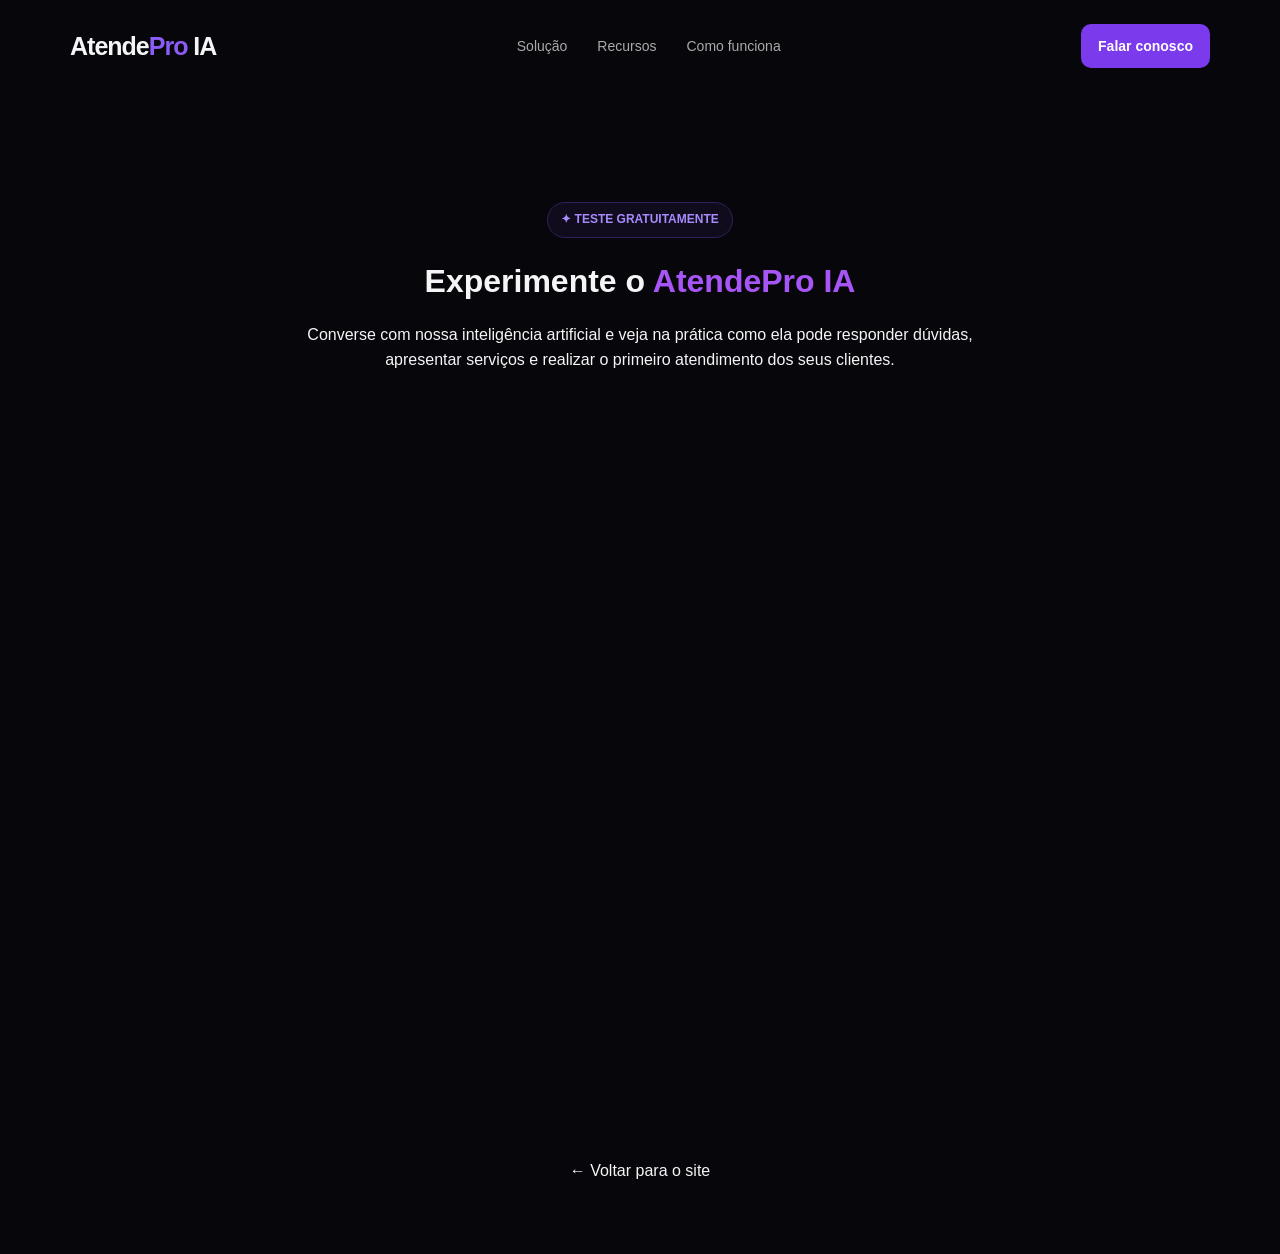
==== demo.html @ 5b1fbf41 "Primeira versão do AtendePro IA" ====
<!DOCTYPE html>
<html lang="pt-BR">

<head>
    <meta charset="UTF-8">
    <meta name="viewport" content="width=device-width, initial-scale=1.0">

    <title>AtendePro IA | Teste a demonstração</title>

    <meta name="description"
        content="Teste o atendimento inteligente da AtendePro IA diretamente no seu navegador.">

    <link rel="stylesheet" href="style.css">

    <style>
        .demo-page {
            min-height: 100vh;
            padding: 110px 5% 70px;
        }

        .demo-header {
            max-width: 850px;
            margin: 0 auto 35px;
            text-align: center;
        }

        .demo-header .tag {
            display: inline-block;
            margin-bottom: 18px;
        }

        .demo-header h1 {
            margin-bottom: 15px;
        }

        .demo-header h1 span {
            color: #a855f7;
        }

        .demo-header p {
            max-width: 680px;
            margin: 0 auto;
        }

        .webchat-container {
            width: min(900px, 100%);
            height: 720px;
            margin: 0 auto;
            overflow: hidden;
            border-radius: 18px;
        }

        .webchat-container iframe {
            display: block;
            width: 100%;
            height: 100%;
            min-height: 700px;
            border: 0;
        }

        .demo-back {
            display: block;
            width: fit-content;
            margin: 30px auto 0;
            text-decoration: none;
        }

        @media (max-width: 700px) {

            .demo-page {
                padding: 90px 15px 40px;
            }

            .demo-header h1 {
                font-size: 32px;
            }

            .webchat-container {
                height: 680px;
            }

        }
    </style>
</head>

<body>

    <!-- HEADER -->

    <header>

        <a href="index.html" class="logo">
            Atende<span>Pro</span> IA
        </a>

        <nav>
            <a href="index.html#solucao">Solução</a>
            <a href="index.html#recursos">Recursos</a>
            <a href="index.html#como-funciona">Como funciona</a>
        </nav>

        <a href="https://wa.me/5547991090130?text=Ol%C3%A1!%20Vi%20o%20AtendePro%20IA%20e%20gostaria%20de%20conhecer%20a%20solu%C3%A7%C3%A3o."
           class="btn btn-small"
           target="_blank"
           rel="noopener noreferrer">
            Falar conosco
        </a>

    </header>


    <!-- DEMONSTRAÇÃO -->

    <main class="demo-page">

        <div class="demo-header">

            <span class="tag">
                ✦ TESTE GRATUITAMENTE
            </span>

            <h1>
                Experimente o <span>AtendePro IA</span>
            </h1>

            <p>
                Converse com nossa inteligência artificial e veja na prática
                como ela pode responder dúvidas, apresentar serviços e
                realizar o primeiro atendimento dos seus clientes.
            </p>

        </div>


        <!-- WEB CHAT GPT MAKER -->

        <div class="webchat-container">

            <iframe
                src="https://app.gptmaker.ai/widget/3F97A50EF0A023D3A040C60EC3422842/iframe"
                width="100%"
                style="height: 100%; min-height: 700px"
                allow="microphone;"
                frameborder="0">
            </iframe>

        </div>


        <!-- VOLTAR -->

        <a href="index.html" class="demo-back">
            ← Voltar para o site
        </a>

    </main>


    <script src="script.js"></script>

</body>

</html>
---- style.css ----
* {
    margin: 0;
    padding: 0;
    box-sizing: border-box;
}

html {
    scroll-behavior: smooth;
}

body {
    font-family: Arial, Helvetica, sans-serif;
    background: #07070b;
    color: #f5f5f7;
    line-height: 1.6;
}

a {
    text-decoration: none;
    color: inherit;
}

/* HEADER */

header {
    width: 100%;
    max-width: 1200px;
    margin: auto;
    padding: 24px 30px;

    display: flex;
    align-items: center;
    justify-content: space-between;
}

.logo {
    font-size: 25px;
    font-weight: 800;
    letter-spacing: -1px;
}

.logo span {
    color: #8b5cf6;
}

nav {
    display: flex;
    gap: 30px;
}

nav a {
    color: #aaa;
    font-size: 14px;
    transition: 0.2s;
}

nav a:hover {
    color: white;
}

/* BOTÕES */

.btn {
    display: inline-block;
    padding: 14px 24px;
    border-radius: 10px;

    background: #7c3aed;
    color: white;

    font-weight: 700;
    font-size: 14px;

    transition: 0.25s;
}

.btn:hover {
    transform: translateY(-2px);
    background: #8b5cf6;
}

.btn-small {
    padding: 11px 17px;
}

.btn-outline {
    background: transparent;
    border: 1px solid #333;
}

.btn-outline:hover {
    background: #15151c;
    border-color: #555;
}

/* HERO */

.hero {
    max-width: 1200px;
    margin: auto;

    min-height: 650px;

    padding: 90px 30px;

    display: grid;
    grid-template-columns: 1.1fr 0.9fr;
    align-items: center;
    gap: 70px;
}

.tag {
    display: inline-block;

    padding: 7px 13px;

    border: 1px solid #33205d;
    border-radius: 30px;

    color: #a78bfa;
    background: #110b1e;

    font-size: 12px;
    font-weight: 700;

    margin-bottom: 22px;
}

.hero h1 {
    font-size: clamp(45px, 6vw, 72px);
    line-height: 1.05;
    letter-spacing: -3px;

    max-width: 750px;
}

.hero h1 span {
    color: #8b5cf6;
}

.hero-text > p {
    color: #aaa;
    font-size: 18px;

    max-width: 620px;

    margin-top: 25px;
}

.buttons {
    display: flex;
    gap: 14px;

    margin-top: 35px;
}

/* CHAT DEMO */

.hero-card {
    background: #101017;

    border: 1px solid #272733;
    border-radius: 22px;

    padding: 25px;

    box-shadow:
        0 30px 80px rgba(0, 0, 0, 0.5);

    transform: rotate(1deg);
}

.status {
    color: #9ca3af;
    font-size: 13px;

    padding-bottom: 20px;
    border-bottom: 1px solid #25252e;
}

.status span {
    display: inline-block;

    width: 8px;
    height: 8px;

    background: #22c55e;
    border-radius: 50%;

    margin-right: 6px;
}

.chat {
    padding-top: 25px;

    display: flex;
    flex-direction: column;
    gap: 15px;
}

.message {
    padding: 13px 16px;

    border-radius: 14px;

    font-size: 14px;

    max-width: 85%;
}

.client {
    align-self: flex-end;

    background: #27272f;
    color: #eee;

    border-bottom-right-radius: 4px;
}

.ai {
    align-self: flex-start;

    background: #32166b;
    color: white;

    border-bottom-left-radius: 4px;
}

/* SEÇÕES */

.section {
    max-width: 1200px;
    margin: auto;

    padding: 130px 30px 70px;
}

.section-title span,
.cta span,
.audience span {
    color: #8b5cf6;

    font-size: 12px;
    font-weight: 800;

    letter-spacing: 2px;
}

.section-title h2 {
    font-size: 44px;
    line-height: 1.15;

    margin-top: 15px;

    letter-spacing: -1.5px;
}

.section-title p {
    color: #999;

    max-width: 650px;

    margin-top: 20px;

    font-size: 17px;
}

/* RECURSOS */

.features {
    max-width: 1200px;
    margin: auto;

    padding: 40px 30px 130px;

    display: grid;
    grid-template-columns: repeat(4, 1fr);
    gap: 18px;
}

.feature {
    background: #101017;

    border: 1px solid #24242e;
    border-radius: 18px;

    padding: 28px;

    transition: 0.25s;
}

.feature:hover {
    transform: translateY(-5px);
    border-color: #53369a;
}

.icon {
    font-size: 28px;
    margin-bottom: 20px;
}

.feature h3 {
    margin-bottom: 10px;
}

.feature p {
    color: #999;
    font-size: 14px;
}

/* COMO FUNCIONA */

.how {
    max-width: 1200px;
    margin: auto;

    padding: 100px 30px;
}

.steps {
    margin-top: 50px;

    display: grid;
    grid-template-columns: repeat(4, 1fr);

    gap: 20px;
}

.step {
    border-top: 1px solid #333;

    padding-top: 20px;
}

.step strong {
    color: #8b5cf6;
    font-size: 13px;
}

.step h3 {
    margin-top: 18px;
}

.step p {
    color: #888;
    font-size: 14px;

    margin-top: 10px;
}

/* PÚBLICO */

.audience {
    max-width: 1200px;
    margin: auto;

    padding: 100px 30px;

    display: flex;
    justify-content: space-between;
    align-items: center;

    gap: 50px;
}

.audience h2 {
    font-size: 38px;

    max-width: 550px;

    margin-top: 10px;
}

.tags {
    max-width: 500px;

    display: flex;
    flex-wrap: wrap;

    gap: 10px;
}

.tags span {
    padding: 10px 15px;

    border: 1px solid #333;
    border-radius: 30px;

    color: #bbb;

    font-size: 13px;
}

/* CTA */

.cta {
    max-width: 1140px;
    margin: 80px auto 120px;

    padding: 70px;

    border-radius: 25px;

    background:
        radial-gradient(
            circle at top right,
            #32166b,
            #121018 55%
        );

    border: 1px solid #3a2858;

    display: flex;
    align-items: center;
    justify-content: space-between;

    gap: 40px;
}

.cta h2 {
    font-size: 40px;

    max-width: 650px;

    line-height: 1.15;

    margin-top: 12px;
}

.cta p {
    color: #aaa;
    margin-top: 15px;
}

/* FOOTER */

footer {
    border-top: 1px solid #202028;

    padding: 40px 30px;

    text-align: center;

    color: #777;
}

footer .logo {
    color: white;
    margin-bottom: 8px;
}

footer small {
    display: block;
    margin-top: 20px;
    color: #555;
}

/* RESPONSIVO */

@media (max-width: 900px) {

    nav {
        display: none;
    }

    .hero {
        grid-template-columns: 1fr;
        padding-top: 50px;
    }

    .features {
        grid-template-columns: repeat(2, 1fr);
    }

    .steps {
        grid-template-columns: repeat(2, 1fr);
    }

    .audience {
        flex-direction: column;
        align-items: flex-start;
    }

    .cta {
        margin-left: 20px;
        margin-right: 20px;

        flex-direction: column;
        align-items: flex-start;
    }
}

@media (max-width: 600px) {

    header {
        padding: 20px;
    }

    header .btn {
        display: none;
    }

    .hero {
        padding: 50px 20px;
    }

    .hero h1 {
        font-size: 45px;
    }

    .buttons {
        flex-direction: column;
    }

    .buttons .btn {
        text-align: center;
    }

    .features {
        grid-template-columns: 1fr;
        padding-left: 20px;
        padding-right: 20px;
    }

    .steps {
        grid-template-columns: 1fr;
    }

    .section,
    .how,
    .audience {
        padding-left: 20px;
        padding-right: 20px;
    }

    .section-title h2,
    .audience h2 {
        font-size: 34px;
    }

    .cta {
        padding: 40px 25px;
    }

    .cta h2 {
        font-size: 32px;
    }
}
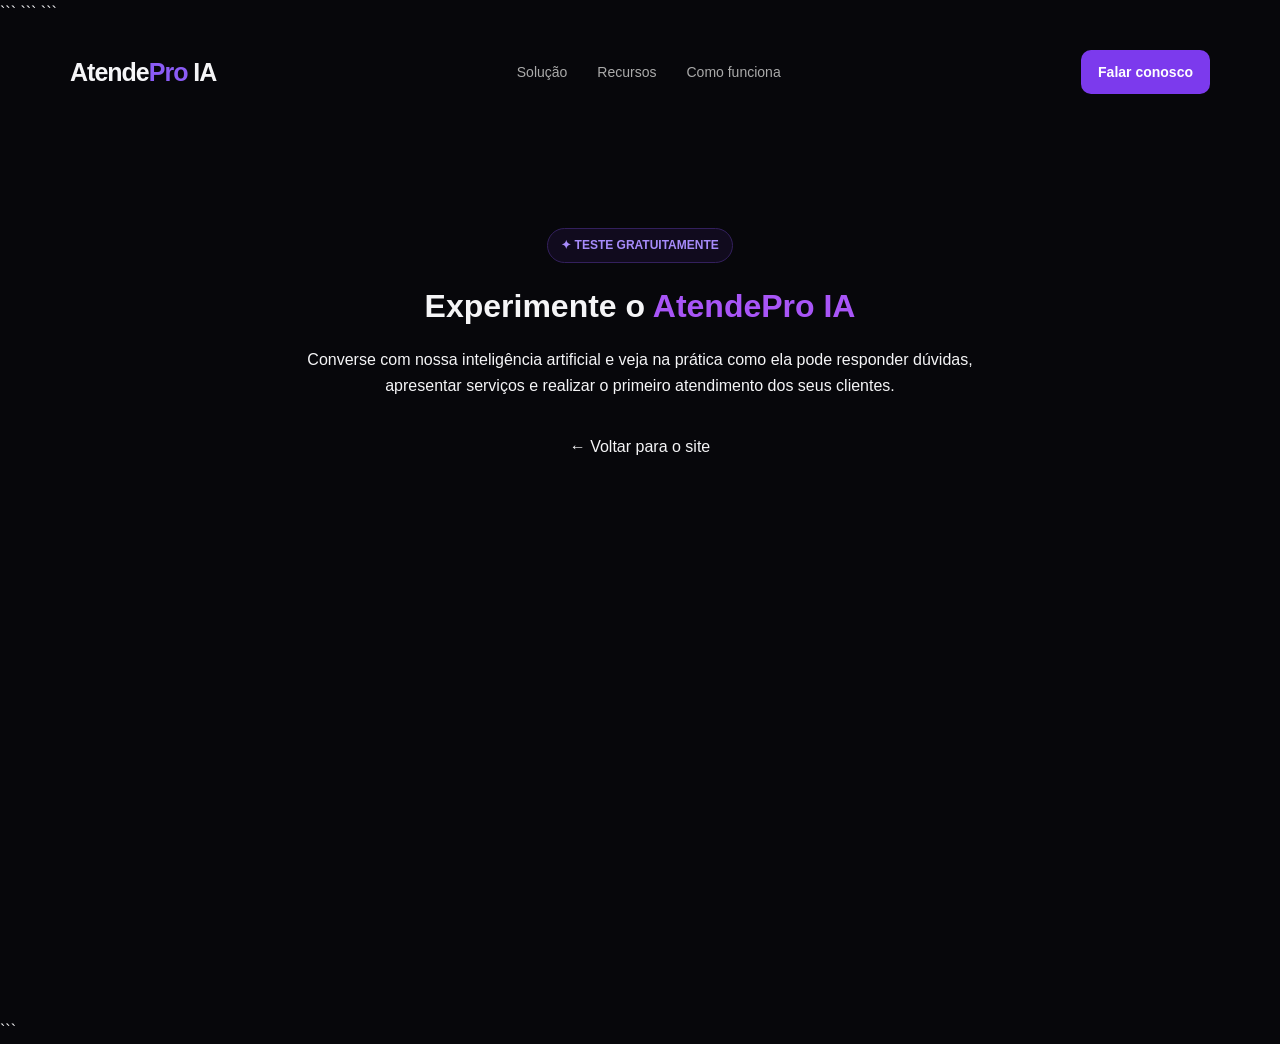
==== commit 6cd42205: "Refactor HTML structure and styles in demo.html" ====
--- a/demo.html
+++ b/demo.html
@@ -1,162 +1,153 @@
 <!DOCTYPE html>
+
 <html lang="pt-BR">
 
 <head>
     <meta charset="UTF-8">
     <meta name="viewport" content="width=device-width, initial-scale=1.0">
 
-    <title>AtendePro IA | Teste a demonstração</title>
+```
+<title>AtendePro IA | Teste a demonstração</title>
 
-    <meta name="description"
-        content="Teste o atendimento inteligente da AtendePro IA diretamente no seu navegador.">
+<meta name="description"
+    content="Teste o atendimento inteligente da AtendePro IA diretamente no seu navegador.">
 
-    <link rel="stylesheet" href="style.css">
+<link rel="stylesheet" href="style.css">
 
-    <style>
+<style>
+    .demo-page {
+        min-height: 100vh;
+        padding: 110px 5% 70px;
+    }
+
+    .demo-header {
+        max-width: 850px;
+        margin: 0 auto 35px;
+        text-align: center;
+    }
+
+    .demo-header .tag {
+        display: inline-block;
+        margin-bottom: 18px;
+    }
+
+    .demo-header h1 {
+        margin-bottom: 15px;
+    }
+
+    .demo-header h1 span {
+        color: #a855f7;
+    }
+
+    .demo-header p {
+        max-width: 680px;
+        margin: 0 auto;
+    }
+
+    .webchat-container {
+        width: min(900px, 100%);
+        height: 720px;
+        margin: 0 auto;
+        overflow: hidden;
+        border-radius: 18px;
+    }
+
+    .demo-back {
+        display: block;
+        width: fit-content;
+        margin: 30px auto 0;
+        text-decoration: none;
+    }
+
+    @media (max-width: 700px) {
+
         .demo-page {
-            min-height: 100vh;
-            padding: 110px 5% 70px;
-        }
-
-        .demo-header {
-            max-width: 850px;
-            margin: 0 auto 35px;
-            text-align: center;
-        }
-
-        .demo-header .tag {
-            display: inline-block;
-            margin-bottom: 18px;
+            padding: 90px 15px 40px;
         }
 
         .demo-header h1 {
-            margin-bottom: 15px;
-        }
-
-        .demo-header h1 span {
-            color: #a855f7;
-        }
-
-        .demo-header p {
-            max-width: 680px;
-            margin: 0 auto;
+            font-size: 32px;
         }
 
         .webchat-container {
-            width: min(900px, 100%);
-            height: 720px;
-            margin: 0 auto;
-            overflow: hidden;
-            border-radius: 18px;
+            height: 680px;
         }
 
-        .webchat-container iframe {
-            display: block;
-            width: 100%;
-            height: 100%;
-            min-height: 700px;
-            border: 0;
-        }
+    }
+</style>
+```
 
-        .demo-back {
-            display: block;
-            width: fit-content;
-            margin: 30px auto 0;
-            text-decoration: none;
-        }
-
-        @media (max-width: 700px) {
-
-            .demo-page {
-                padding: 90px 15px 40px;
-            }
-
-            .demo-header h1 {
-                font-size: 32px;
-            }
-
-            .webchat-container {
-                height: 680px;
-            }
-
-        }
-    </style>
 </head>
 
 <body>
 
-    <!-- HEADER -->
+```
+<!-- HEADER -->
 
-    <header>
+<header>
 
-        <a href="index.html" class="logo">
-            Atende<span>Pro</span> IA
-        </a>
+    <a href="index.html" class="logo">
+        Atende<span>Pro</span> IA
+    </a>
 
-        <nav>
-            <a href="index.html#solucao">Solução</a>
-            <a href="index.html#recursos">Recursos</a>
-            <a href="index.html#como-funciona">Como funciona</a>
-        </nav>
+    <nav>
+        <a href="index.html#solucao">Solução</a>
+        <a href="index.html#recursos">Recursos</a>
+        <a href="index.html#como-funciona">Como funciona</a>
+    </nav>
 
-        <a href="https://wa.me/5547991090130?text=Ol%C3%A1!%20Vi%20o%20AtendePro%20IA%20e%20gostaria%20de%20conhecer%20a%20solu%C3%A7%C3%A3o."
-           class="btn btn-small"
-           target="_blank"
-           rel="noopener noreferrer">
-            Falar conosco
-        </a>
+    <a href="https://wa.me/5547991090130?text=Ol%C3%A1!%20Vi%20o%20AtendePro%20IA%20e%20gostaria%20de%20conhecer%20a%20solu%C3%A7%C3%A3o."
+       class="btn btn-small"
+       target="_blank"
+       rel="noopener noreferrer">
+        Falar conosco
+    </a>
 
-    </header>
+</header>
 
 
-    <!-- DEMONSTRAÇÃO -->
+<!-- DEMONSTRAÇÃO -->
 
-    <main class="demo-page">
+<main class="demo-page">
 
-        <div class="demo-header">
+    <div class="demo-header">
 
-            <span class="tag">
-                ✦ TESTE GRATUITAMENTE
-            </span>
+        <span class="tag">
+            ✦ TESTE GRATUITAMENTE
+        </span>
 
-            <h1>
-                Experimente o <span>AtendePro IA</span>
-            </h1>
+        <h1>
+            Experimente o <span>AtendePro IA</span>
+        </h1>
 
-            <p>
-                Converse com nossa inteligência artificial e veja na prática
-                como ela pode responder dúvidas, apresentar serviços e
-                realizar o primeiro atendimento dos seus clientes.
-            </p>
+        <p>
+            Converse com nossa inteligência artificial e veja na prática
+            como ela pode responder dúvidas, apresentar serviços e
+            realizar o primeiro atendimento dos seus clientes.
+        </p>
 
-        </div>
+    </div>
 
 
-        <!-- WEB CHAT GPT MAKER -->
+    <!-- O NOVO AGENTE APARECE COMO BALÃO NO CANTO INFERIOR DIREITO -->
 
-        <div class="webchat-container">
-
-            <iframe
-                src="https://app.gptmaker.ai/widget/3F97A50EF0A023D3A040C60EC3422842/iframe"
-                width="100%"
-                style="height: 100%; min-height: 700px"
-                allow="microphone;"
-                frameborder="0">
-            </iframe>
-
-        </div>
+    <script 
+        async
+        src="https://app.gptmaker.ai/widget/3FA4C042BE38938A136F227E9271C1A0/float.js">
+    </script>
 
 
-        <!-- VOLTAR -->
+    <!-- VOLTAR -->
 
-        <a href="index.html" class="demo-back">
-            ← Voltar para o site
-        </a>
+    <a href="index.html" class="demo-back">
+        ← Voltar para o site
+    </a>
 
-    </main>
+</main>
 
 
-    <script src="script.js"></script>
+<script src="script.js"></script>
+```
 
 </body>
 
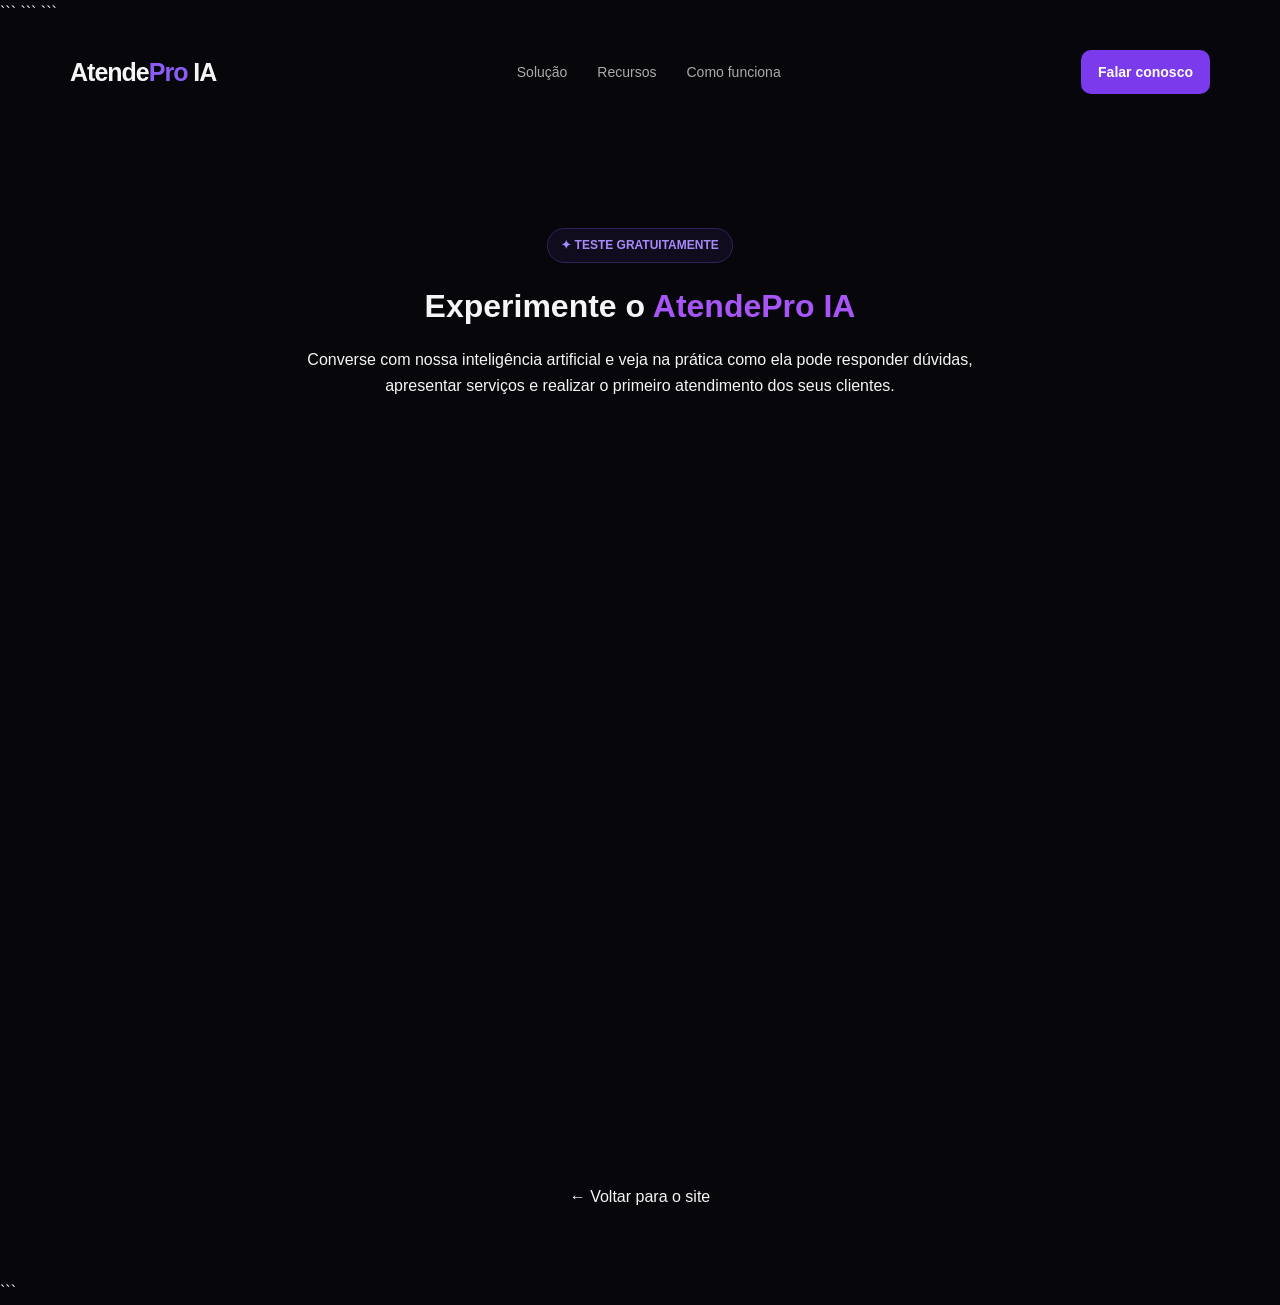
==== commit fd5dc4ad: "Add iframe for new chatbot integration" ====
--- a/demo.html
+++ b/demo.html
@@ -50,6 +50,14 @@
         margin: 0 auto;
         overflow: hidden;
         border-radius: 18px;
+    }
+
+    .webchat-container iframe {
+        display: block;
+        width: 100%;
+        height: 100%;
+        min-height: 700px;
+        border: 0;
     }
 
     .demo-back {
@@ -129,12 +137,19 @@
     </div>
 
 
-    <!-- O NOVO AGENTE APARECE COMO BALÃO NO CANTO INFERIOR DIREITO -->
+    <!-- NOVO CHATBOT BARBERPRO -->
 
-    <script 
-        async
-        src="https://app.gptmaker.ai/widget/3FA4C042BE38938A136F227E9271C1A0/float.js">
-    </script>
+    <div class="webchat-container">
+
+        <iframe 
+            src="https://app.gptmaker.ai/widget/3FA4C042BE38938A136F227E9271C1A0/iframe" 
+            width="100%" 
+            style="height: 100%; min-height: 700px" 
+            allow="microphone;" 
+            frameborder="0">
+        </iframe>
+
+    </div>
 
 
     <!-- VOLTAR -->
@@ -152,3 +167,4 @@
 </body>
 
 </html>
+
